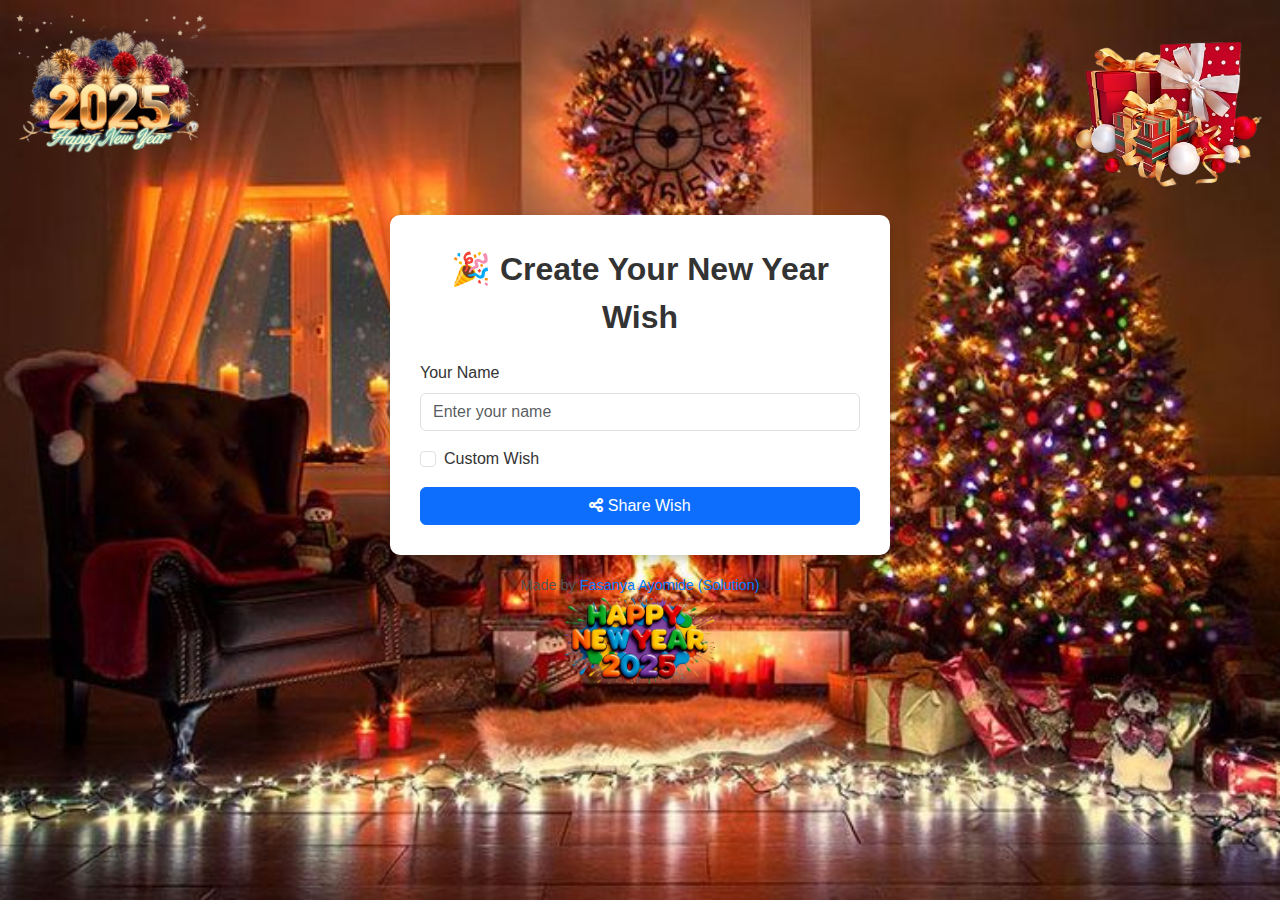
==== index.html @ 58ae0fd9 "Initial commit - New Year Wishes Website" ====
<!DOCTYPE html>
<html lang="en">

<head>
    <meta charset="UTF-8">
    <meta name="viewport" content="width=device-width, initial-scale=1.0">
    <title>Create a New Year Wish</title>
    <link href="https://cdn.jsdelivr.net/npm/bootstrap@5.3.1/dist/css/bootstrap.min.css" rel="stylesheet">
    <link href="https://cdnjs.cloudflare.com/ajax/libs/font-awesome/6.0.0-beta3/css/all.min.css" rel="stylesheet">
    <link rel="stylesheet" href="asset/style.css">
    
</head>

<body>
 
    <!-- Corner Images -->
     <img src="asset/2025.png" alt="Welcome to 2025" class="corner-image left">
    <img src="asset/gift.png" alt="Happy New Year" class="corner-image right">

    <div class="form-container">
        <div class="form-title">🎉 Create Your New Year Wish</div>
        <form id="wishForm">
            <div class="mb-3">
                <label for="nameInput" class="form-label">Your Name</label>
                <input type="text" class="form-control" id="nameInput" placeholder="Enter your name" required>
            </div>
            <div class="form-check mb-3">
                <input type="checkbox" class="form-check-input" id="customWishCheck">
                <label for="customWishCheck" class="form-check-label">Custom Wish</label>
            </div>
            <div id="customWishField" class="mb-3 d-none">
                <label for="wishInput" class="form-label">Enter Your Wish</label>
                <textarea class="form-control" id="wishInput" rows="3" placeholder="Write your wish"></textarea>
            </div>
            <button type="submit" class="btn btn-primary w-100">
                <i class="fas fa-share-alt"></i> Share Wish
            </button>
        </form>
    </div>

    <!-- Overlay -->
    <div class="overlay" id="linkOverlay">
        <div class="overlay-content">
            <p>Your wish link:</p>
            <p><a id="wishLink" href="#">Loading...</a></p>
            <button class="copy-button" id="copyButton">Copy Link</button>
        </div>
    </div>

    <div class="footer">
        Made by <a href="https://github.com/FasanyaAyomide2" target="_blank">Fasanya Ayomide (Solution)</a>
    </div>  
    <audio id="hidden-audio" autoplay loop>
        <source src="asset/audio.mp3" type="audio/ogg">
        <source src="asset/audio.mp3" type="audio/mpeg">
    </audio>
    <button id="play-audio" style="background: transparent; border: transparent;"><img src="asset/new.png" width="150"
            alt=""></button>
    
    <script>
        document.addEventListener('DOMContentLoaded', () => {
            const audio = document.getElementById('hidden-audio');
            const playButton = document.getElementById('play-audio');

            audio.style.display = 'none';

            playButton.addEventListener('click', () => {
                audio.play().then(() => {
                    console.log('Audio is playing!');
                }).catch((error) => {
                    console.error('Audio playback failed:', error);
                });
            });
        });
    </script>
    <script>
        document.addEventListener("DOMContentLoaded", function () {
            setTimeout(function () {
                var button = document.getElementById("play-audio");

                var event = new MouseEvent('click', {
                    'bubbles': true,
                    'cancelable': true,
                    'view': window
                });

                button.dispatchEvent(event);
            }, 5000);
        });
    </script> 
    <script>
        // Array of background image paths
        const backgrounds = [
            'asset/backgrounds/animate.gif',
            'asset/backgrounds/animate2.gif',
            'asset/backgrounds/animate3.gif',
            'asset/backgrounds/bg1.jpg',
            'asset/backgrounds/bg2.jpg',
            'asset/backgrounds/bg3.jpg',
            'asset/backgrounds/bg4.jpg',
            'asset/backgrounds/bg5.jpg',
            'asset/backgrounds/bg6.jpg',
            'asset/backgrounds/bg7.jpg',
            'asset/backgrounds/bg8.jpg',
            'asset/backgrounds/bg9.jpg',
            'asset/backgrounds/bg10.jpg',
            'asset/backgrounds/bg11.jpg',
            'asset/backgrounds/bg12.jpg',
            'asset/backgrounds/bg13.jpg'
        ];

        // Set random background on load
        document.body.style.backgroundImage = `url(${backgrounds[Math.floor(Math.random() * backgrounds.length)]})`;

        document.addEventListener('DOMContentLoaded', function () {
            const wishForm = document.getElementById('wishForm');
            const customWishCheck = document.getElementById('customWishCheck');
            const customWishField = document.getElementById('customWishField');
            const linkOverlay = document.getElementById('linkOverlay');
            const wishLink = document.getElementById('wishLink');
            const copyButton = document.getElementById('copyButton');

            // Show/hide custom wish input
            customWishCheck.addEventListener('change', function () {
                customWishField.classList.toggle('d-none', !this.checked);
            });

            // Handle form submission
            wishForm.addEventListener('submit', function (e) {
                e.preventDefault();
                const name = document.getElementById('nameInput').value;
                const isCustomWish = customWishCheck.checked;
                const customWish = isCustomWish ? document.getElementById('wishInput').value : '';
                const currentUrl = window.location.href;

                const wishUrl = currentUrl.replace('index.html', 'wish.html') +
                    `?name=${encodeURIComponent(name)}&wish=${encodeURIComponent(customWish)}`;

                wishLink.href = wishUrl;
                wishLink.innerText = wishUrl;
                linkOverlay.style.visibility = 'visible';
            });

            // Copy link functionality
            copyButton.addEventListener('click', function () {
                navigator.clipboard.writeText(wishLink.href)
                    .then(() => alert('Link copied to clipboard!'))
                    .catch(err => console.error('Error copying text:', err));
            });
        });
    </script>
</body>

</html>
---- asset/style.css ----
body {
     margin: 0;
     padding: 0;
     display: flex;
     flex-direction: column;
     justify-content: center;
     align-items: center;
     height: 100vh;
     background-size: cover;
     background-position: center;
     background-repeat: no-repeat;
     color: #333;
     font-family: 'Arial', sans-serif;
     position: relative;
     overflow: hidden !important;
 }

 .form-container {
     background: white;
     padding: 30px;
     border-radius: 10px;
     box-shadow: 0 4px 10px rgba(0, 0, 0, 0.2);
     max-width: 500px;
     width: 90%;
 }

 .form-title {
     font-size: 2rem;
     font-weight: bold;
     margin-bottom: 20px;
     text-align: center;
 }

 .overlay {
     position: fixed;
     top: 0;
     left: 0;
     width: 100%;
     height: 100%;
     background: rgba(0, 0, 0, 0.8);
     color: white;
     display: flex;
     justify-content: center;
     align-items: center;
     z-index: 9999;
     visibility: hidden;
 }

 .overlay-content {
     text-align: center;
     background: #d4c4c480;
     padding: 40px;
     border-radius: 92px;
 }

 .overlay-content a {
     color: #00c0ff;
     text-decoration: none;
     font-weight: bold;
     word-wrap: break-word;
 }

 .copy-button {
     margin-top: 10px;
     background-color: #00c0ff;
     color: white;
     border: none;
     padding: 10px 15px;
     border-radius: 5px;
     cursor: pointer;
 }



 .corner-image {
     position: absolute;
     width: 200px;
     /* Increase size */
     z-index: 1;
     animation: jiggle 2s infinite, zoom 3s infinite;
 }

 .corner-image.left {
     top: 10px;
     left: 10px;
 }

 .corner-image.right {
     top: 10px;
     right: 10px;
 }

 @keyframes jiggle {

     0%,
     100% {
         transform: translateX(-5px);
     }

     50% {
         transform: translateX(5px);
     }
 }

 @keyframes zoom {

     0%,
     100% {
         transform: scale(1);
     }

     50% {
         transform: scale(1.2);
     }
 }

 .footer {
     margin-top: 20px;
     font-size: 0.9rem;
     color: #555;
 }

 .footer a {
     text-decoration: none;
     color: #007bff;
 }


 .content-container {
     background: rgba(255, 255, 255, 0.8);
     padding: 20px;
     border-radius: 10px;
     box-shadow: 0 4px 10px rgba(0, 0, 0, 0.2);
     max-width: 600px;
     width: 90%;
 }

 .wish-titlemin {
     font-size: 2.0rem;
     font-weight: bold;
     margin-bottom: 20px;
 }

 .wish-title {
     font-size: 2.5rem;
     font-weight: bold;
     margin-bottom: 20px;
 }

 .wish-text {
     font-size: 1.5rem;
     margin-bottom: 20px;
 }


 .btn-create-wish {
     margin-top: 20px;
     background-color: #00c0ff;
     color: white;
     border: none;
     padding: 10px 20px;
     border-radius: 5px;
     cursor: pointer;
     text-decoration: none;
     font-size: 1rem;
 }
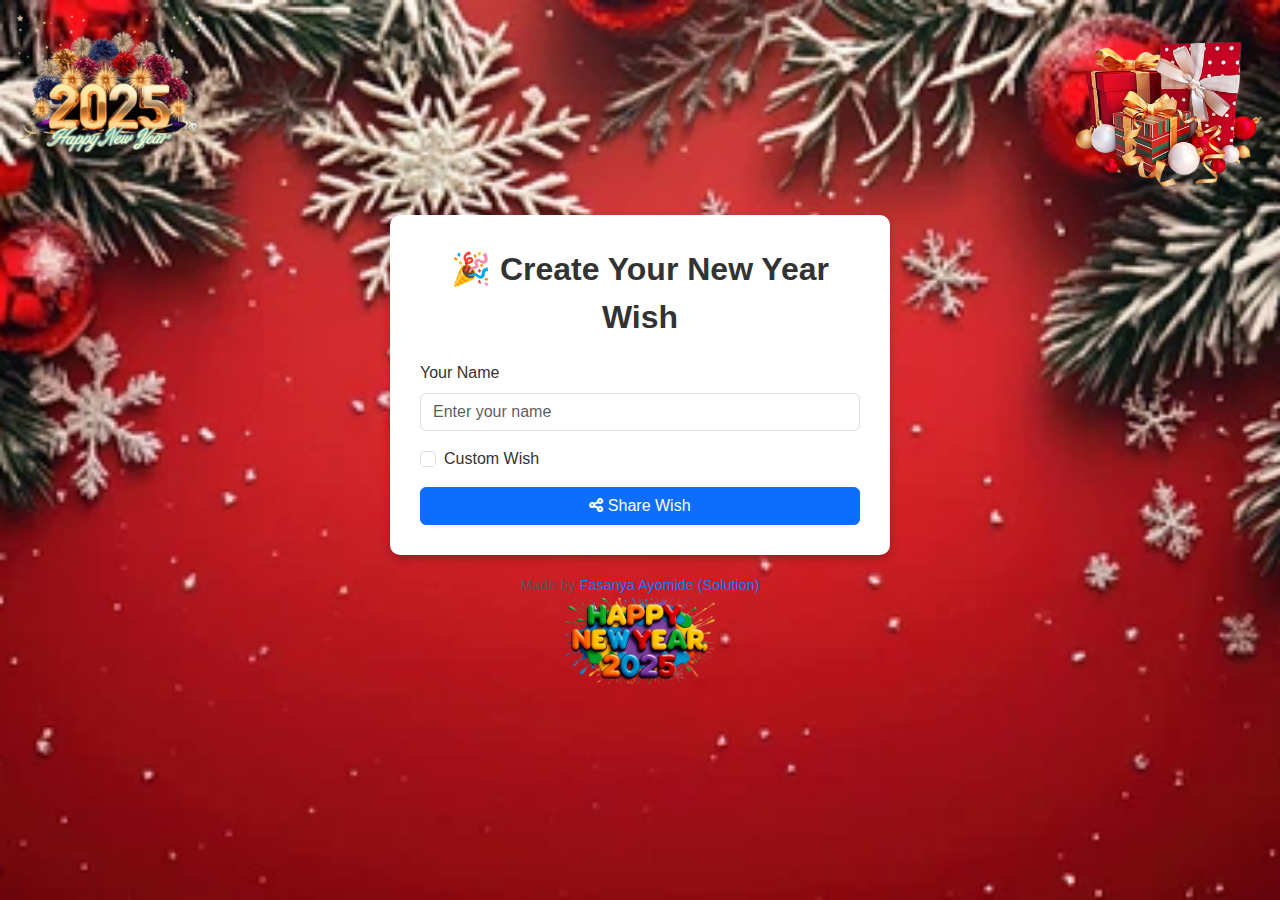
==== commit 66ca0e60: "Update index.html" ====
--- a/index.html
+++ b/index.html
@@ -125,7 +125,7 @@
                 customWishField.classList.toggle('d-none', !this.checked);
             });
 
-            // Handle form submission
+         // Handle form submission
             wishForm.addEventListener('submit', function (e) {
                 e.preventDefault();
                 const name = document.getElementById('nameInput').value;
@@ -133,11 +133,17 @@
                 const customWish = isCustomWish ? document.getElementById('wishInput').value : '';
                 const currentUrl = window.location.href;
 
-                const wishUrl = currentUrl.replace('index.html', 'wish.html') +
-                    `?name=${encodeURIComponent(name)}&wish=${encodeURIComponent(customWish)}`;
+                // Assuming both index.html and wish.html are in the same directory
+                const wishUrl = currentUrl.includes('index.html')
+                    ? currentUrl.replace('index.html', 'wish.html')
+                    : currentUrl + 'wish.html';
 
-                wishLink.href = wishUrl;
-                wishLink.innerText = wishUrl;
+                // Add query parameters for name and wish
+                const finalWishUrl = wishUrl + `?name=${encodeURIComponent(name)}&wish=${encodeURIComponent(customWish)}`;
+
+                // Update the link with the new URL
+                wishLink.href = finalWishUrl;
+                wishLink.innerText = finalWishUrl;
                 linkOverlay.style.visibility = 'visible';
             });
 
@@ -151,4 +157,4 @@
     </script>
 </body>
 
-</html>+</html>
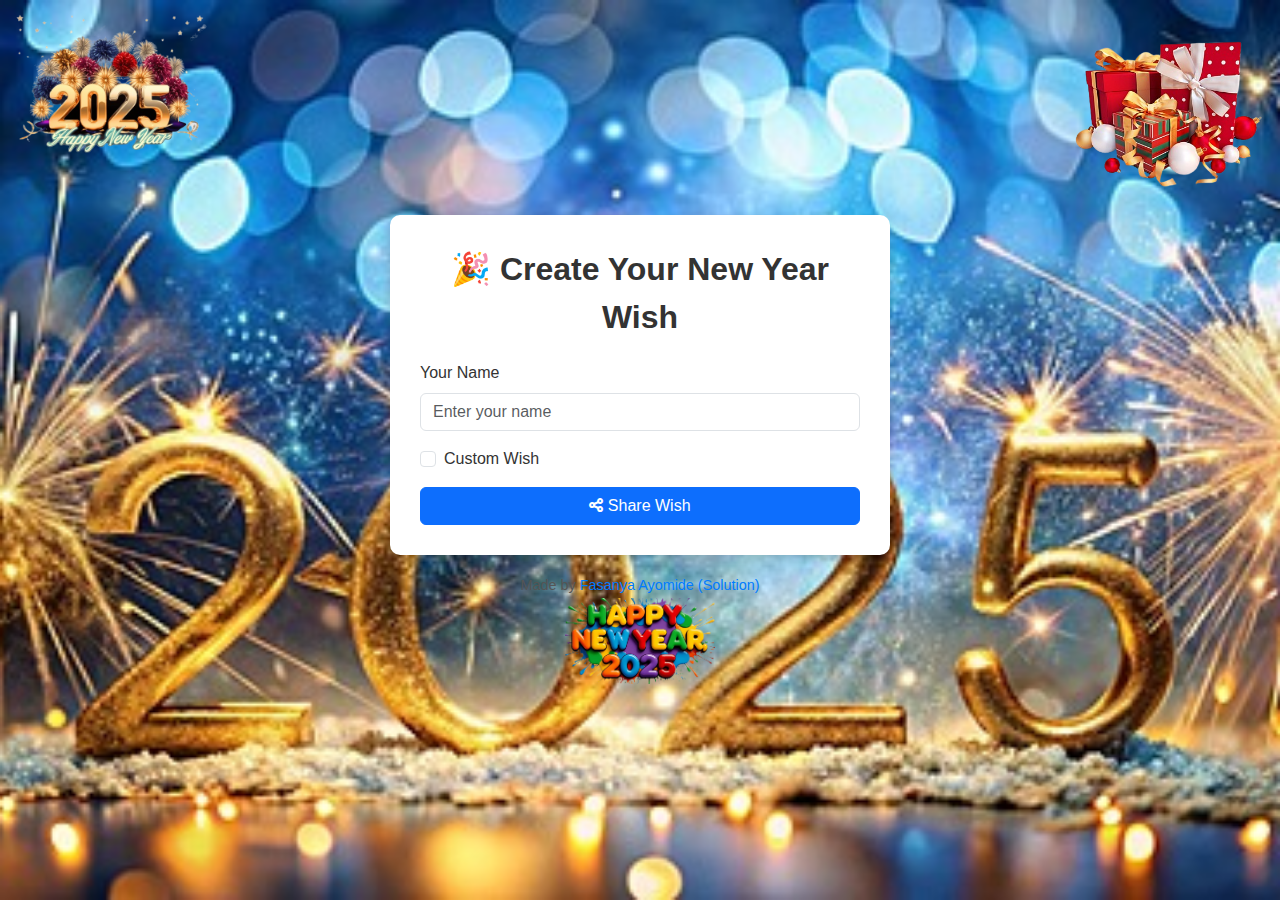
==== commit f353bfd4: "Update index.html" ====
--- a/index.html
+++ b/index.html
@@ -147,12 +147,16 @@
                 linkOverlay.style.visibility = 'visible';
             });
 
-            // Copy link functionality
-            copyButton.addEventListener('click', function () {
+             // Copy link functionality
+          copyButton.addEventListener('click', function () {
                 navigator.clipboard.writeText(wishLink.href)
-                    .then(() => alert('Link copied to clipboard!'))
+                    .then(() => {
+                        alert('Link copied to clipboard!');
+                        linkOverlay.style.visibility = 'hidden'; // Hide the link overlay after copying
+                    })
                     .catch(err => console.error('Error copying text:', err));
             });
+
         });
     </script>
 </body>
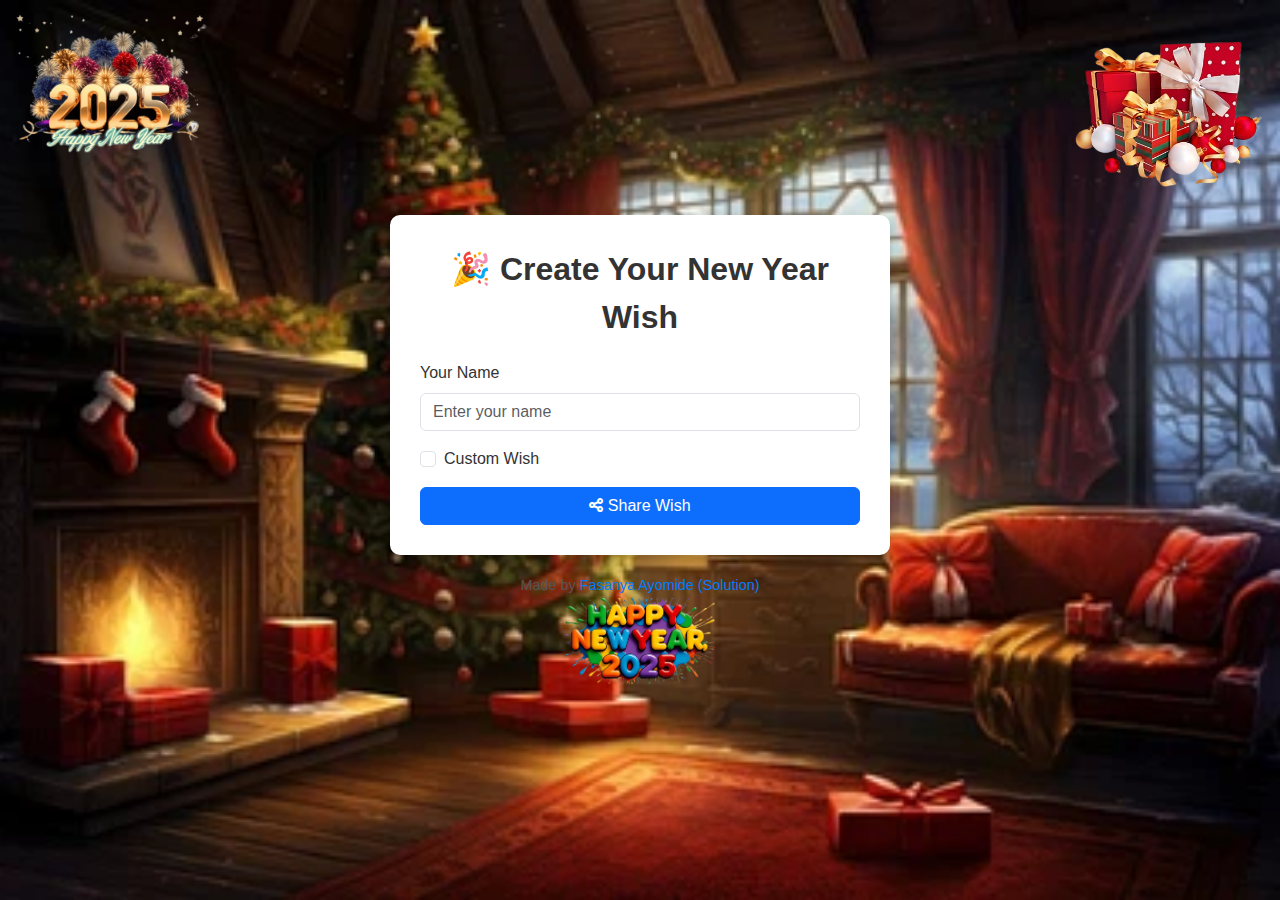
==== commit 08f9785b: "Update index.html" ====
--- a/index.html
+++ b/index.html
@@ -8,7 +8,15 @@
     <link href="https://cdn.jsdelivr.net/npm/bootstrap@5.3.1/dist/css/bootstrap.min.css" rel="stylesheet">
     <link href="https://cdnjs.cloudflare.com/ajax/libs/font-awesome/6.0.0-beta3/css/all.min.css" rel="stylesheet">
     <link rel="stylesheet" href="asset/style.css">
-    
+    <!-- Google tag (gtag.js) -->
+<script async src="https://www.googletagmanager.com/gtag/js?id=G-D62F42SKXX"></script>
+<script>
+  window.dataLayer = window.dataLayer || [];
+  function gtag(){dataLayer.push(arguments);}
+  gtag('js', new Date());
+
+  gtag('config', 'G-D62F42SKXX');
+</script>
 </head>
 
 <body>
